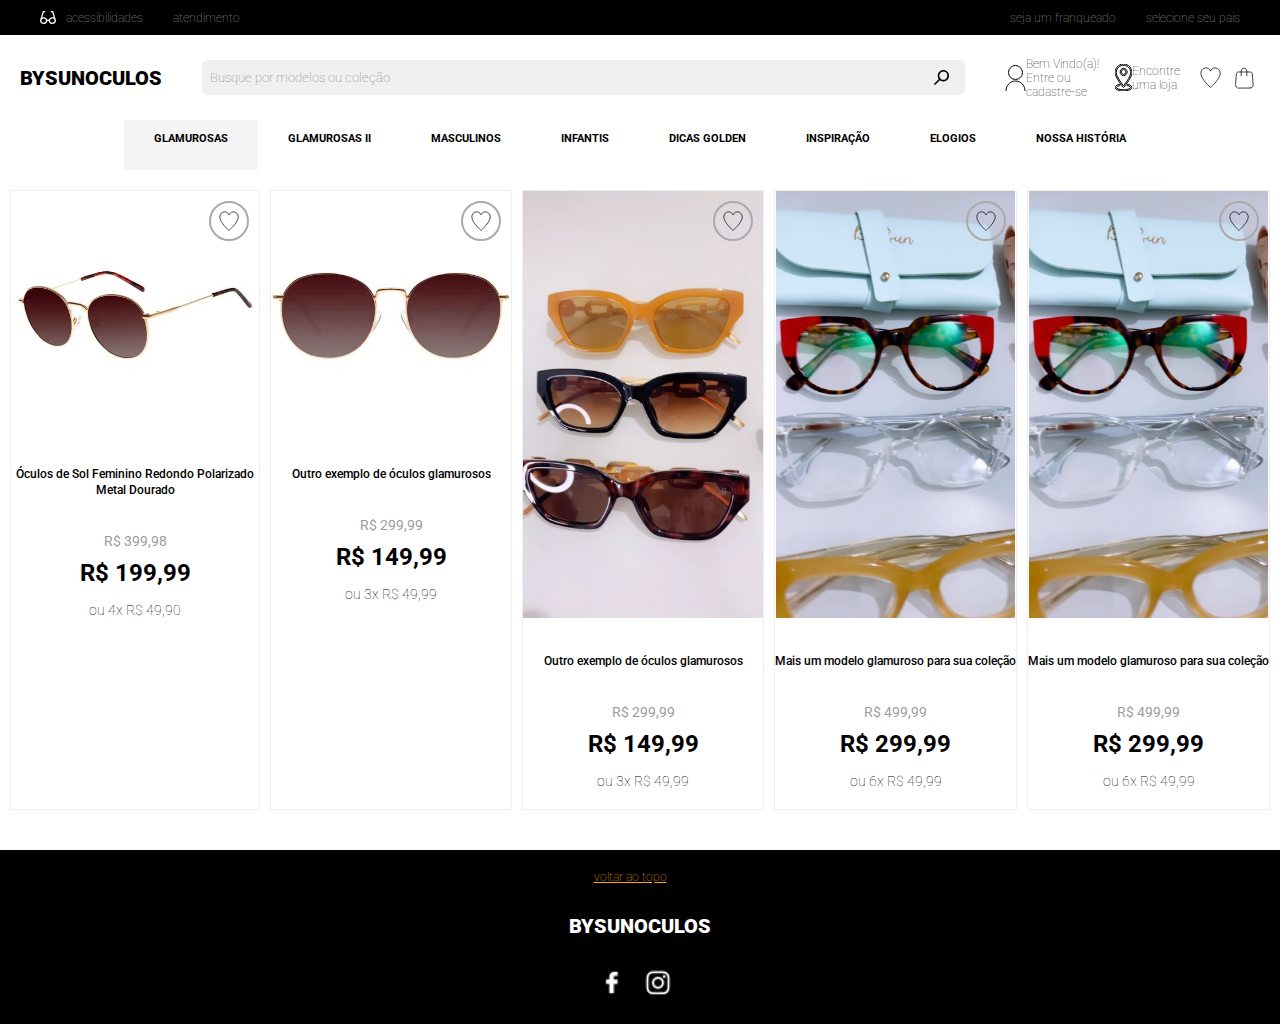
==== index.html @ f4ae9742 "alteracoes" ====
<!DOCTYPE html>
<html lang="pt-BR">

<head>
    <meta charset="UTF-8">
    <meta name="viewport" content="width=device-width, initial-scale=1.0">
    <link rel="stylesheet" href="src/styles.css">
    <link rel="shortcut icon" type="image/x-icon" href="./img/icons/shortcut-icon.png">
    <script src="https://ajax.googleapis.com/ajax/libs/jquery/3.5.1/jquery.min.js"></script>
    <title>By Sun</title>
</head>

<body>
    <header id="header" class="header center">
        <div class="center">
            <div class="center">
                <img class="icon-oculos" src="img/icons/icon-oculos.svg" alt="icone de óculos">
                <p class="botao"> acessibilidades</p>
            </div>
            <p class="botao">atendimento</p>
        </div>
        <div class="center">
            <p class="botao">seja um franqueado</p>
            <p class="botao">selecione seu pais</p>
        </div>
    </header>
    <section class="segunda-barra">
        <div class="logo">
            <a href="#">
                <p>BYSUNOCULOS</p>
            </a>
        </div>
        <div class="search-bar">
            <input type="text" placeholder="Busque por modelos ou coleção">
            <button type="submit"><i class="fas fa-search"></i></button>
        </div>
        <div class="center">
            <div class="login center">
                <img src="./img/icons/user.svg" alt="Avatar de login">
                <div>
                    <p>Bem Vindo(a)!</p>
                    <p>Entre ou cadastre-se</p>
                </div>
            </div>
            <div class="search-place center">
                <img src="./img/icons/pin.svg" alt="pino de localização">
                <div>
                    <p>Encontre uma loja</p>
                </div>
            </div>
        </div>
        <div class="center">
            <div class="like center">
                <img src="./img/icons/coracao.svg" alt="Like">
            </div>
            <div class="bag center">
                <img src="./img/icons/bag.svg" alt="sacola">
            </div>
        </div>
    </section>
    <section class="lista-opcoes categorias">
        <ul></ul>
    </section>
    <section class="resultado-busca">
        <div class="lista-itens">
            <ul class="itens">
            </ul>
        </div>
    </section>
    <footer class="rodape">
        <a href="#header" class="link-topo">voltar ao topo</a>
        <a href="#">
            <div class="logo-footer">
                <p>BYSUNOCULOS</p>
            </div>
        </a>
        <div class="redes-sociais">
            <a href="https://www.facebook.com/bysunoculos" target="_blank" class="link-facebook"><img
                    src="./img/icons/icon-facebook.webp" alt="facebook"></a>
            <a href="https://www.instagram.com/bysunoculos/" target="_blank" class="link-instagram"><img
                    src="./img/icons/icon-insta.webp" alt="instagran"></a>
        </div>
    </footer>
    <script src="./src/script.js"></script>
</body>

</html>
---- src/styles.css ----
@import url('resete.css');
@import url('https://fonts.googleapis.com/css2?family=Roboto:ital,wght@0,100;0,300;0,400;0,500;0,700;0,900;1,100;1,300;1,400;1,500;1,700;1,900&display=swap');

:root {
    --black: #000000;
    --white: #FFFFFF;
    --gray-primary: #AAAAAA;
    --gray-secundary: #f0f0f0;
    --gray-tertiary: #f5f5f5;
    --orang: #fa0;
}

* {
    font-family: "Roboto", sans-serif;
    font-weight: 100;
    font-style: normal;
}

link[rel="shortcut icon"] {
    border-radius: 50%;
}

.botao:hover {
    color: var(--white);
    cursor: pointer;
}

.center {
    display: flex;
    justify-content: space-between;
    align-items: center;
}

header {
    background-color: var(--black);
    height: 35px;

    justify-content: space-between;

}

header p {
    color: var(--gray-primary);
    font-size: 12px;
}

header>div {
    display: flex;
    gap: 30px;
    margin: 0 40px;
}

.icon-oculos {
    margin-right: 10px;
}

p {
    color: var(--black);
}

/* section segunda barra */
.segunda-barra {
    display: flex;
    justify-content: space-between;
    align-items: center;
    padding: 20px;
    background-color: var(--white);
    gap: 40px;
    height: 85px;
}

.logo p {
    font-weight: bold;
    font-size: 20px;
    font-weight: 900;
}

.search-bar {
    display: flex;
    align-items: center;
    background-color: var(--gray-secundary);
    border: 1px solid var(--gray-secundary);
    border-radius: 5px;
    padding: 5px;
    width: 100%;
    height: 35px;
}

.search-bar input {
    flex: 1;
    border: none;
    outline: none;
    background-color: var(--gray-secundary);
}

.search-bar button {
    border: none;
    background-color: transparent;
    cursor: pointer;
    background-image: url(../img/icons/lupa.svg);
    background-repeat: no-repeat;
    background-position: center;
    width: 35px;
    height: 35px;
}

.login {
    font-size: 12px;
    width: 110px;
    font-weight: bold;
}

.login p {
    color: var(--black);
}

.login img {
    fill: var(--gray-secundary);
    stroke: var(--black);
}

.search-place {
    font-size: 12px;
    width: 25px;
    height: 25px;
    margin-right: 10px;
}

.like,
.bag {
    width: 25px;
    height: 25px;
    margin-left: 10px;
}


/* lista de opceoes */
.lista-opcoes {
    display: flex;
    justify-content: center;
    margin-bottom: 20px;
}

.lista-opcoes ul {
    display: -webkit-box;
    display: -ms-flexbox;
    display: flex;
    -webkit-box-pack: center;
    -ms-flex-pack: center;
    justify-content: center;
    align-items: center;
}

.lista-opcoes ul li {
    height: 50px;
    display: -webkit-box;
    display: -ms-flexbox;
    display: flex;
    position: relative;

    text-decoration: none;
    color: var(--black);
    padding: 12px 30px;
    transition: all 0.3s ease;
    font-size: 11px;
    font-weight: bold;
    cursor: pointer;
}

/* .lista-opcoes ul li a {
    text-decoration: none;
    color: var(--black);
    padding: 12px 30px;
    transition: all 0.3s ease;
    font-size: 11px;
    font-weight: bold;
} */

/* .lista-opcoes ul li a:hover {
    background-color: var(--gray-tertiary);
} */

.lista-categorias :hover {
    background-color: var(--gray-tertiary);
}

.selecionado {
    background-color: var(--gray-tertiary);
}


/* lista de oculos */
.resultado-busca {
    display: flex;
    justify-content: center;
}

.titulo p {
    font-size: 20px;
    font-family: Druk-Bold, sans-serif;
}

.itens {
    list-style-type: none;
    padding: 0;
    margin: 0;
    display: flex;
    flex-wrap: wrap;
    gap: 10px;
    justify-content: center;
}

.item {
    background: #fff;
    border: 1px solid #eee;
    position: relative;
    margin-bottom: 10px;
    max-width: 250px;
    display: grid;
}

.item a {
    display: flex;
    flex-direction: column;
    align-items: center;
    gap: 30px;
}

.circle {
    width: 40px;
    height: 40px;
    border-radius: 50%;
    overflow: hidden;
    position: absolute;
    right: 10px;
    top: 10px;
    border: 2px solid var(--gray-primary);
    display: flex;
    align-items: center;
    justify-content: center;
    cursor: pointer;
}

.icone-like {
    width: 20px;
    height: 20px;
    transition: all 0.3s ease;
    /* Adiciona uma transição suave */
}

.icone-like.clicked path {
    stroke: red;
    /* Muda a cor do contorno para vermelho */
}


.imagem-produto {
    max-width: 240px;
    height: auto;
}

.descricao-produto {
    text-transform: none;
    font-weight: 500;
    font-size: 12px;
    line-height: 16px;
    text-align: center;
    color: var(--black);
    margin: 5px auto;
}

.precos {
    display: flex;
    align-items: center;
    justify-content: center;
    flex-direction: column;
    gap: 10px;
}

.preco-antigo {
    font-size: 14px;
    line-height: 16px;
    color: #9c9c9c;
    font-weight: 400;
}

.preco-novo {
    padding: 0 5px;
    font-family: Roboto, Arial, Helvetica, sans-serif;
    font-weight: 700;
    margin-bottom: 5px;
}

.parcelado {
    font-size: 14px;
    line-height: 16px;
    color: var(--black);
    margin-bottom: 20px;
}

/* Estilo para o rodapé */
.rodape {
    margin-top: 30px;
    background-color: var(--black);
    padding: 20px;
    text-align: center;
    display: grid;
    gap: 30px;
}

.link-topo {
    color: var(--orang);
    font-size: 12px;
    text-decoration: underline;
    margin-right: 20px;
}

.logo-footer>p {
    font-weight: bold;
    font-size: 20px;
    font-weight: 900;
    color: var(--white);
}

/* .redes-sociais {
    margin-top: 10px;
} */

.redes-sociais a {
    margin-right: 10px;
}

.redes-sociais img {
    width: 30px;
    height: 30px;
}
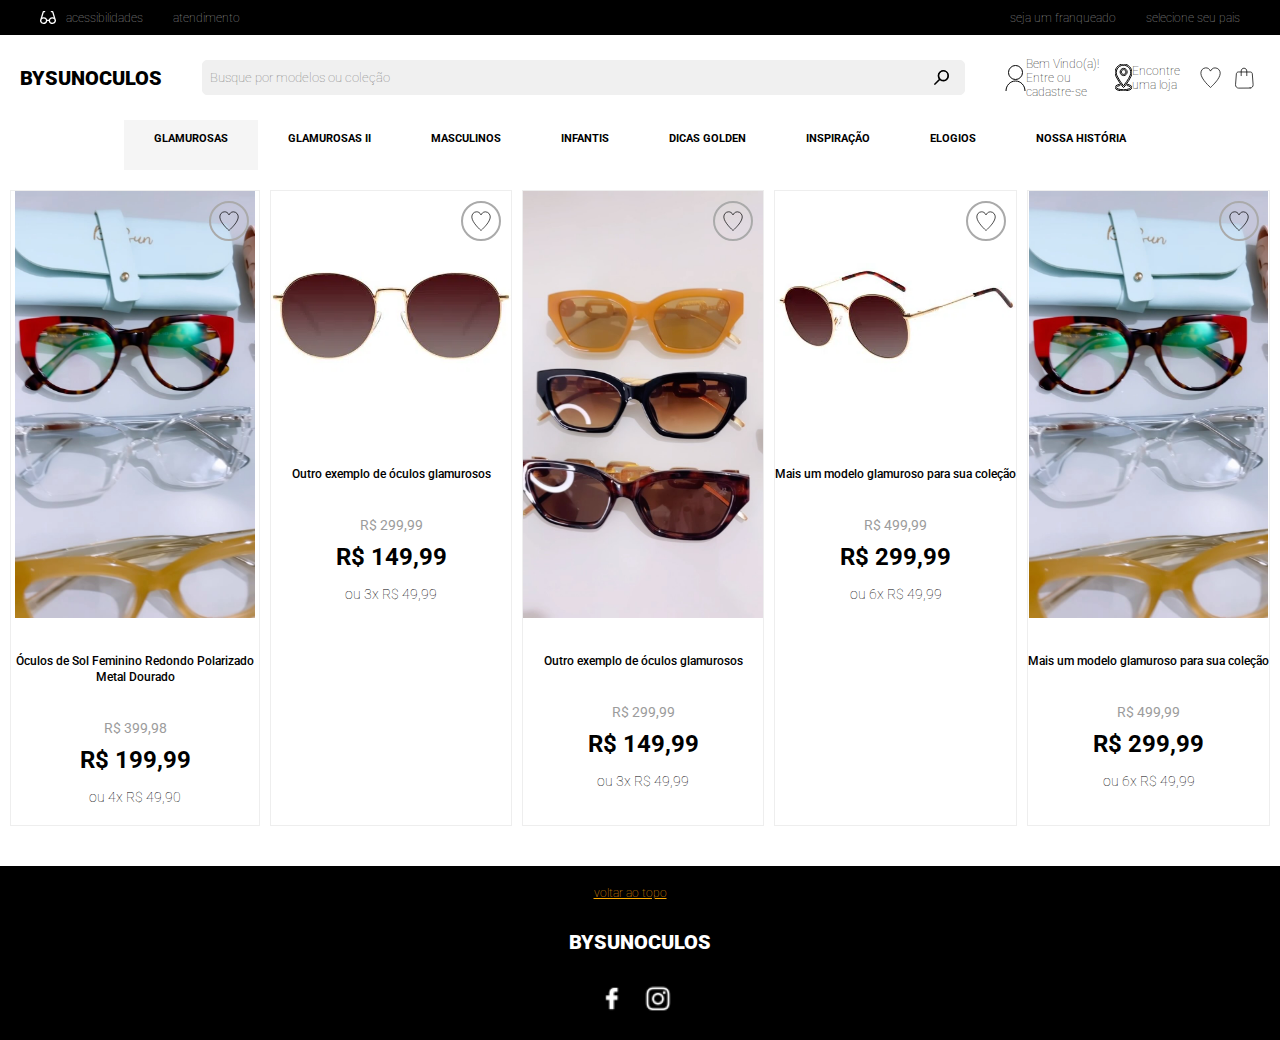
==== commit 52cbe270: "ajustes" ====
--- a/index.html
+++ b/index.html
@@ -82,6 +82,7 @@
         </div>
     </footer>
     <script src="./src/script.js"></script>
+    <!-- <script src="./src/SVGReplace.js"></script> -->
 </body>
 
 </html>--- a/src/styles.css
+++ b/src/styles.css
@@ -131,6 +131,7 @@
     width: 25px;
     height: 25px;
     margin-left: 10px;
+    cursor: pointer;
 }
 
 
@@ -248,11 +249,17 @@
     /* Adiciona uma transição suave */
 }
 
-.icone-like.clicked path {
-    stroke: red;
-    /* Muda a cor do contorno para vermelho */
-}
-
+/* .icone-like {
+    fill: #E91E63;
+}
+
+.svg-icon:hover {
+    fill: #E91E63;
+} */
+
+.marcado path {
+    fill: #E91E63;
+}
 
 .imagem-produto {
     max-width: 240px;
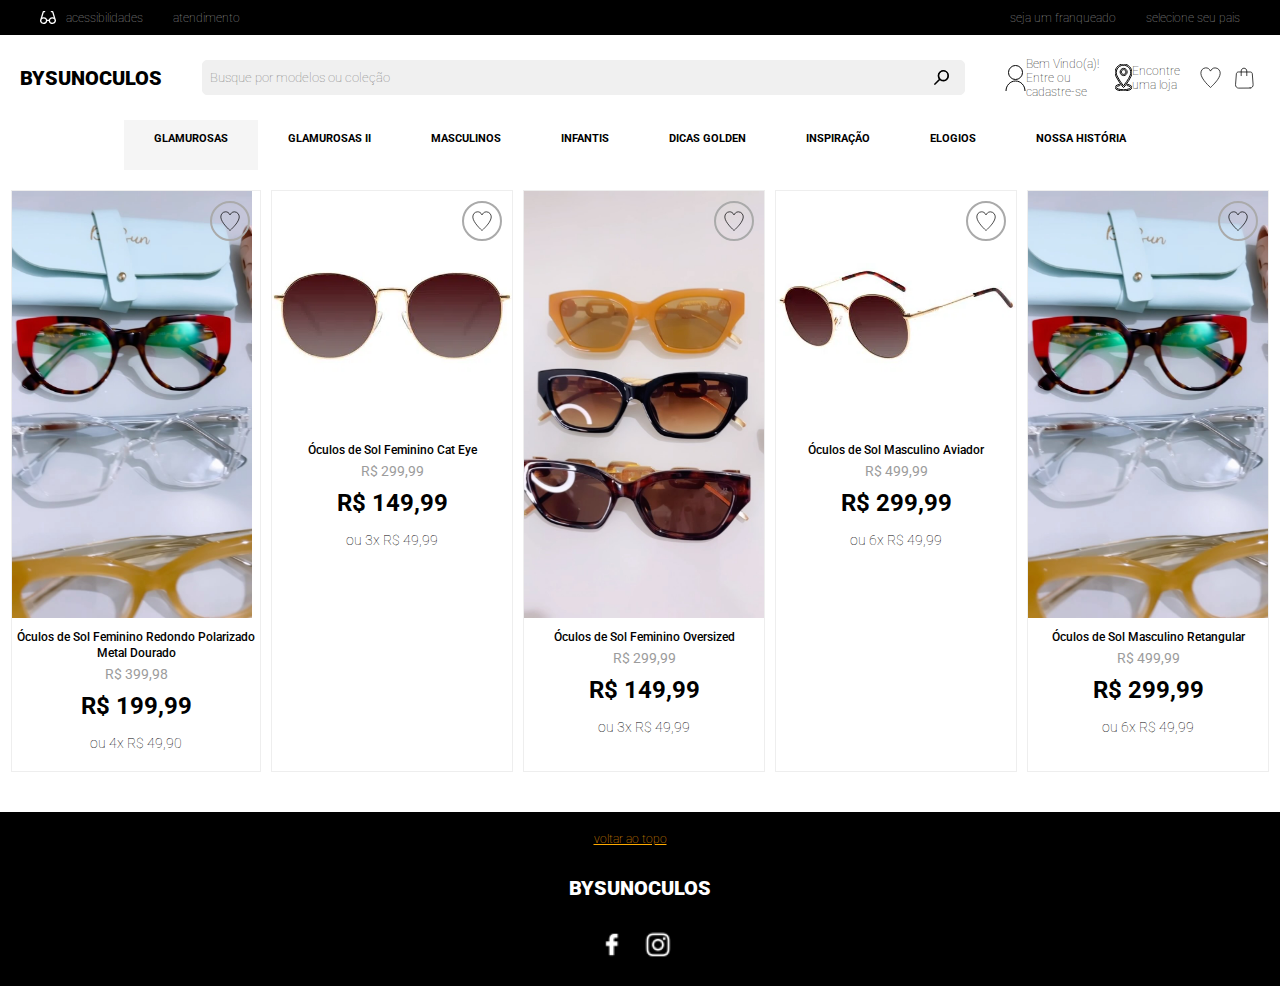
==== commit 73b72c41: "adaptacao mobile" ====
--- a/index.html
+++ b/index.html
@@ -24,7 +24,14 @@
             <p class="botao">selecione seu pais</p>
         </div>
     </header>
+
+
+
+
     <section class="segunda-barra">
+        <div class="menu">
+            <img src="./img/icons/menu.svg" alt="icone menu">
+        </div>
         <div class="logo">
             <a href="#">
                 <p>BYSUNOCULOS</p>
@@ -34,7 +41,7 @@
             <input type="text" placeholder="Busque por modelos ou coleção">
             <button type="submit"><i class="fas fa-search"></i></button>
         </div>
-        <div class="center">
+        <div class="center welcome">
             <div class="login center">
                 <img src="./img/icons/user.svg" alt="Avatar de login">
                 <div>
@@ -49,7 +56,7 @@
                 </div>
             </div>
         </div>
-        <div class="center">
+        <div class="center container-like">
             <div class="like center">
                 <img src="./img/icons/coracao.svg" alt="Like">
             </div>
@@ -61,6 +68,9 @@
     <section class="lista-opcoes categorias">
         <ul></ul>
     </section>
+
+
+
     <section class="resultado-busca">
         <div class="lista-itens">
             <ul class="itens">
@@ -68,7 +78,7 @@
         </div>
     </section>
     <footer class="rodape">
-        <a href="#header" class="link-topo">voltar ao topo</a>
+        <a href="#" class="link-topo">voltar ao topo</a>
         <a href="#">
             <div class="logo-footer">
                 <p>BYSUNOCULOS</p>
--- a/src/styles.css
+++ b/src/styles.css
@@ -143,8 +143,7 @@
 }
 
 .lista-opcoes ul {
-    display: -webkit-box;
-    display: -ms-flexbox;
+    display: block;
     display: flex;
     -webkit-box-pack: center;
     -ms-flex-pack: center;
@@ -167,19 +166,6 @@
     font-weight: bold;
     cursor: pointer;
 }
-
-/* .lista-opcoes ul li a {
-    text-decoration: none;
-    color: var(--black);
-    padding: 12px 30px;
-    transition: all 0.3s ease;
-    font-size: 11px;
-    font-weight: bold;
-} */
-
-/* .lista-opcoes ul li a:hover {
-    background-color: var(--gray-tertiary);
-} */
 
 .lista-categorias :hover {
     background-color: var(--gray-tertiary);
@@ -246,22 +232,14 @@
     width: 20px;
     height: 20px;
     transition: all 0.3s ease;
-    /* Adiciona uma transição suave */
-}
-
-/* .icone-like {
-    fill: #E91E63;
-}
-
-.svg-icon:hover {
-    fill: #E91E63;
-} */
+}
 
 .marcado path {
     fill: #E91E63;
 }
 
 .imagem-produto {
+    width: 100%;
     max-width: 240px;
     height: auto;
 }
@@ -304,6 +282,7 @@
     color: var(--black);
     margin-bottom: 20px;
 }
+
 
 /* Estilo para o rodapé */
 .rodape {
@@ -329,10 +308,6 @@
     color: var(--white);
 }
 
-/* .redes-sociais {
-    margin-top: 10px;
-} */
-
 .redes-sociais a {
     margin-right: 10px;
 }
@@ -340,4 +315,268 @@
 .redes-sociais img {
     width: 30px;
     height: 30px;
+}
+
+
+/* descricao */
+.style1 {
+    display: flex;
+    justify-content: space-around;
+    flex-direction: row;
+    margin-top: 30px;
+}
+
+.style2 {
+    display: flex;
+    flex-direction: column;
+    gap: 15px;
+}
+
+.style3 {
+    font-weight: bold;
+    max-width: 540px;
+}
+
+.style4 {
+    color: #fa0;
+    font-size: 12px;
+    text-decoration: underline;
+}
+
+.style5 {
+    color: #cb333b;
+    width: 100%;
+    font-size: 16px;
+    font-style: normal;
+    font-weight: 700;
+    margin-bottom: 15px;
+    text-decoration: line-through;
+}
+
+.style6 {
+    font-size: 28px;
+    font-style: normal;
+    font-weight: 700;
+}
+
+.style7 {
+    font-size: 15px;
+    font-style: normal;
+}
+
+.style8 {
+    display: block;
+    color: #fff;
+    width: 100%;
+    font-size: 12px;
+    -o-transition: .3s;
+    transition: .3s;
+    text-align: center;
+    font-weight: 700;
+    line-height: 40px;
+    border-radius: 4px;
+    text-transform: lowercase;
+    text-decoration: none;
+    background-color: #00913d;
+    cursor: pointer;
+}
+
+.style9 {
+    display: flex;
+    margin: 30px 20px;
+    gap: 10px;
+}
+
+.style10 {
+    color: #aaa;
+    font-size: 10px;
+    text-transform: uppercase;
+}
+
+.style11 {
+    color: #aaa;
+    font-size: 10px;
+    text-transform: uppercase;
+}
+
+.style12 {
+    color: #aaa;
+    font-size: 10px;
+    text-transform: uppercase;
+}
+
+.style13 {
+    background-color: #f5f5f5;
+    display: flex;
+    padding: 50px;
+    flex-wrap: nowrap;
+    flex-direction: row;
+    justify-content: space-between;
+}
+
+.style14 {
+    margin-right: 20px;
+    max-width: 600px;
+}
+
+.style15 {
+    font-weight: bold;
+    width: 540px;
+    font-size: 28px;
+    text-transform: uppercase;
+    max-width: 190px;
+    margin-bottom: 30px;
+}
+
+.style16 {
+    -webkit-box-sizing: border-box;
+    box-sizing: border-box;
+    border: 0;
+    list-style: none;
+    margin: 0;
+    padding: 0;
+    text-decoration: none;
+    vertical-align: baseline;
+    outline: 0;
+    font-size: 12px;
+    gap: 10px;
+    display: grid;
+}
+
+.style17 {
+    margin-left: 20px;
+}
+
+.style18 {
+    font-weight: bold;
+    width: 540px;
+    font-size: 28px;
+    text-transform: uppercase;
+    max-width: 190px;
+    margin-bottom: 30px;
+}
+
+.especificacoes-grid {
+    display: flex;
+    gap: 20px;
+}
+
+.especificacoes-tipo {
+    gap: 10px;
+    display: grid;
+}
+
+.especificacoes-tipo p {
+    -webkit-box-sizing: border-box;
+    box-sizing: border-box;
+    border: 0;
+    list-style: none;
+    margin: 0;
+    padding: 0;
+    text-decoration: none;
+    vertical-align: baseline;
+    outline: 0;
+    font-size: 12px;
+    font-weight: bold;
+}
+
+.especificacoes-info {
+    gap: 10px;
+    display: grid;
+}
+
+.especificacoes-info {
+    -webkit-box-sizing: border-box;
+    box-sizing: border-box;
+    border: 0;
+    list-style: none;
+    margin: 0;
+    padding: 0;
+    text-decoration: none;
+    vertical-align: baseline;
+    outline: 0;
+    font-size: 12px;
+}
+
+.menu {
+    display: none;
+}
+
+@media only screen and (max-width: 768px) {
+    .header {
+        display: none;
+    }
+
+    .segunda-barra {
+        gap: 0px;
+        height: 145px;
+        display: grid;
+        grid-template-columns: auto auto auto;
+    }
+
+    .search-bar {
+        grid-column: 1 / 4;
+    }
+
+    .container-like {
+        grid-column: 3 / 3;
+        grid-row: 1;
+    }
+
+    .welcome {
+        display: none;
+    }
+
+    .menu {
+        display: block;
+        grid-column: 1 / 1;
+        grid-row: 1;
+    }
+
+    .lista-opcoes ul {
+        display: none;
+        align-items: flex-start;
+        flex-direction: column;
+        position: absolute;
+        z-index: 110;
+        background-color: white;
+        width: 100%;
+        top: 70px;
+        border: 1px solid black;
+    }
+
+    .item {
+        max-width: 150px;
+    }
+
+    .style1 {
+        flex-direction: column;
+        align-items: center;
+        margin-top: -20px;
+    }
+
+    .imagem-container img {
+        width: 200px;
+    }
+
+    .style2 {
+        align-items: center;
+        text-align: center;
+    }
+
+    .style8 {
+        position: fixed;
+        bottom: 10px;
+        width: 96%;
+    }
+
+    .style13 {
+        padding: 20px;
+        flex-direction: column;
+        gap: 30px;
+    }
+
+    .style17 {
+        margin-left: 0px;
+    }
 }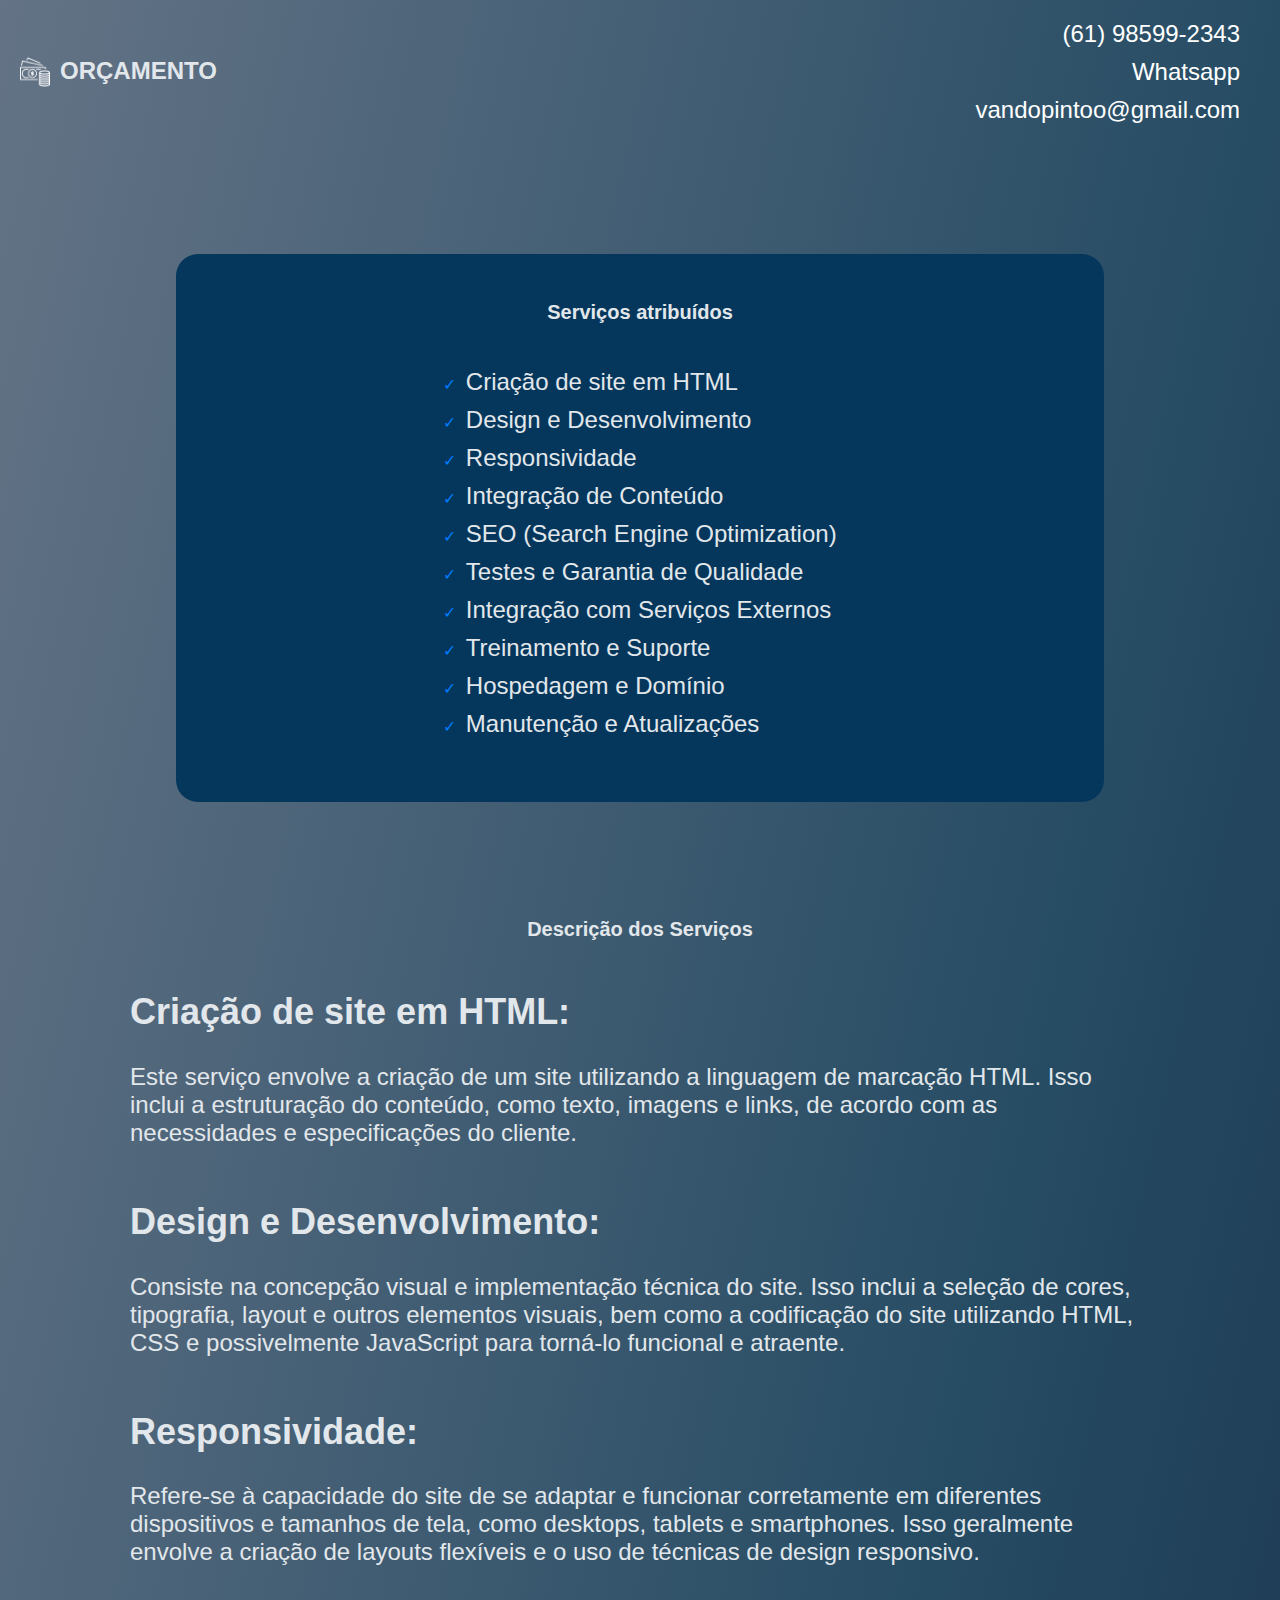
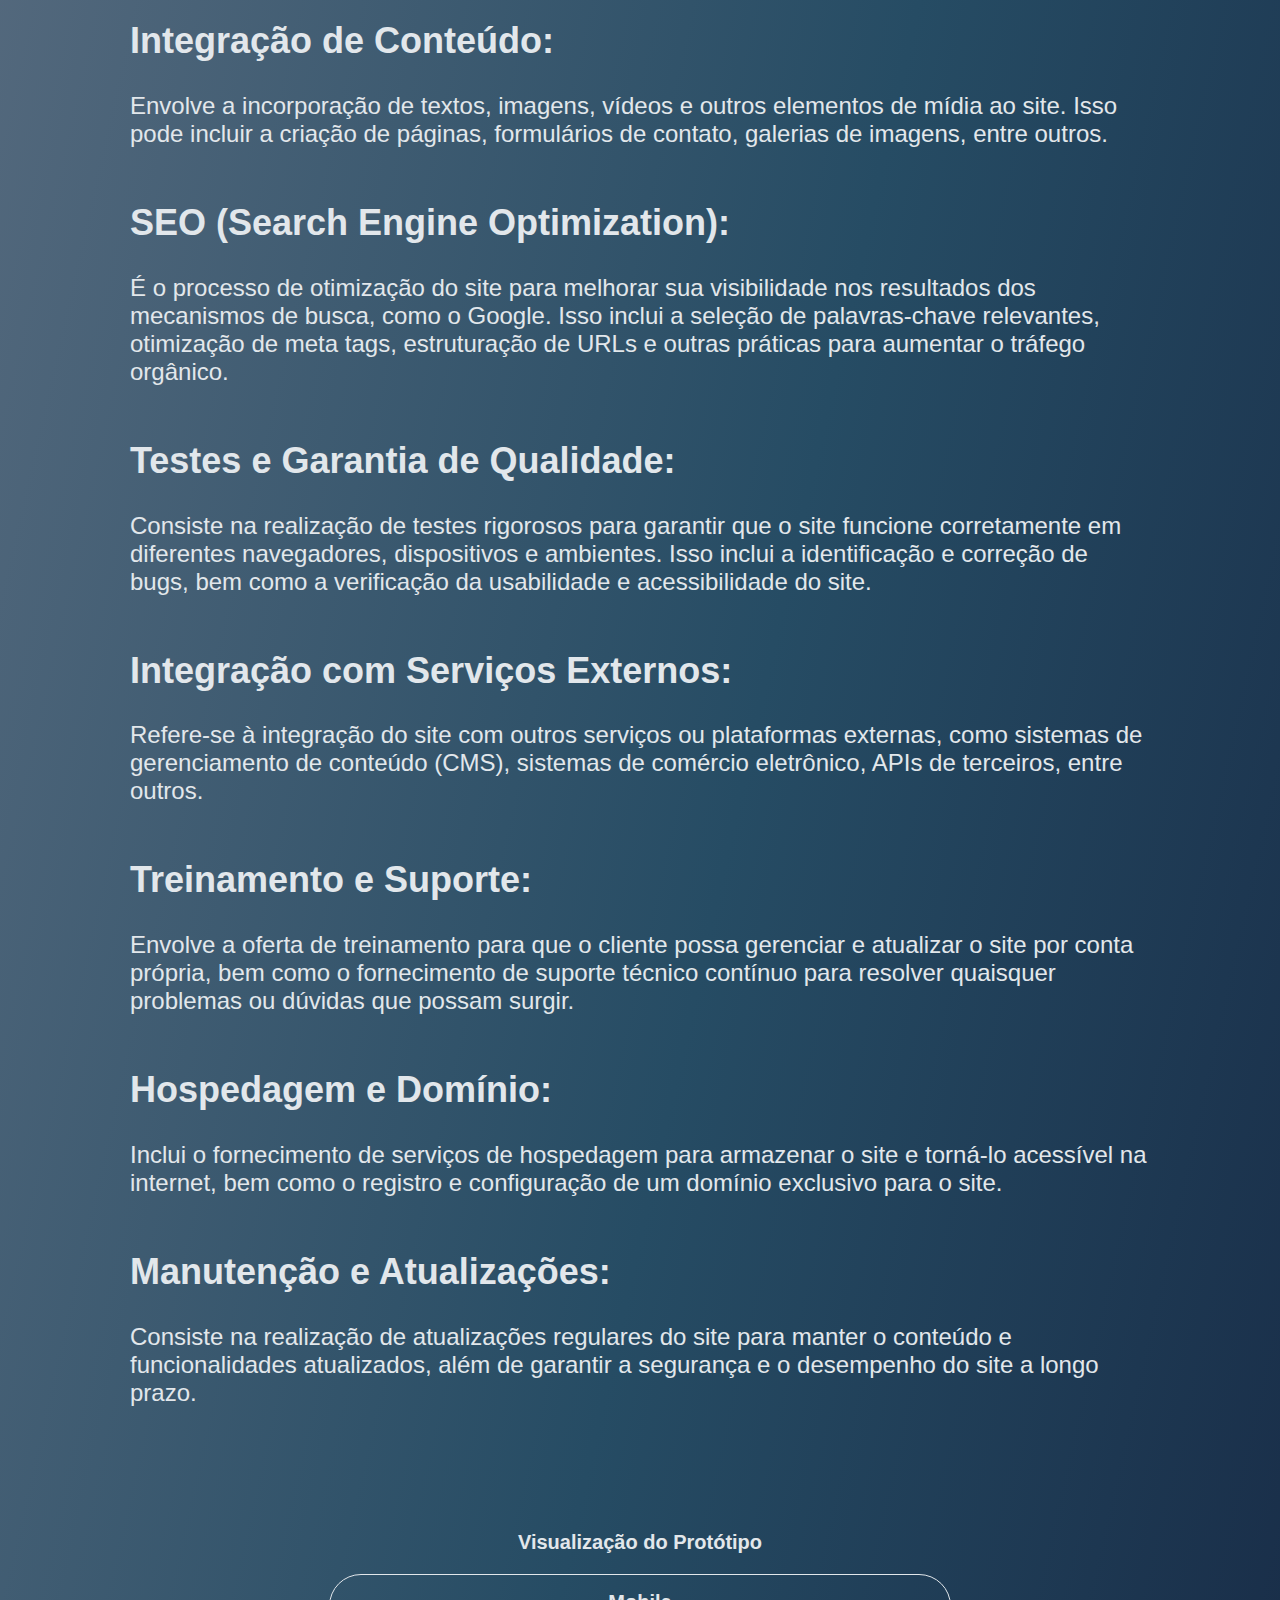
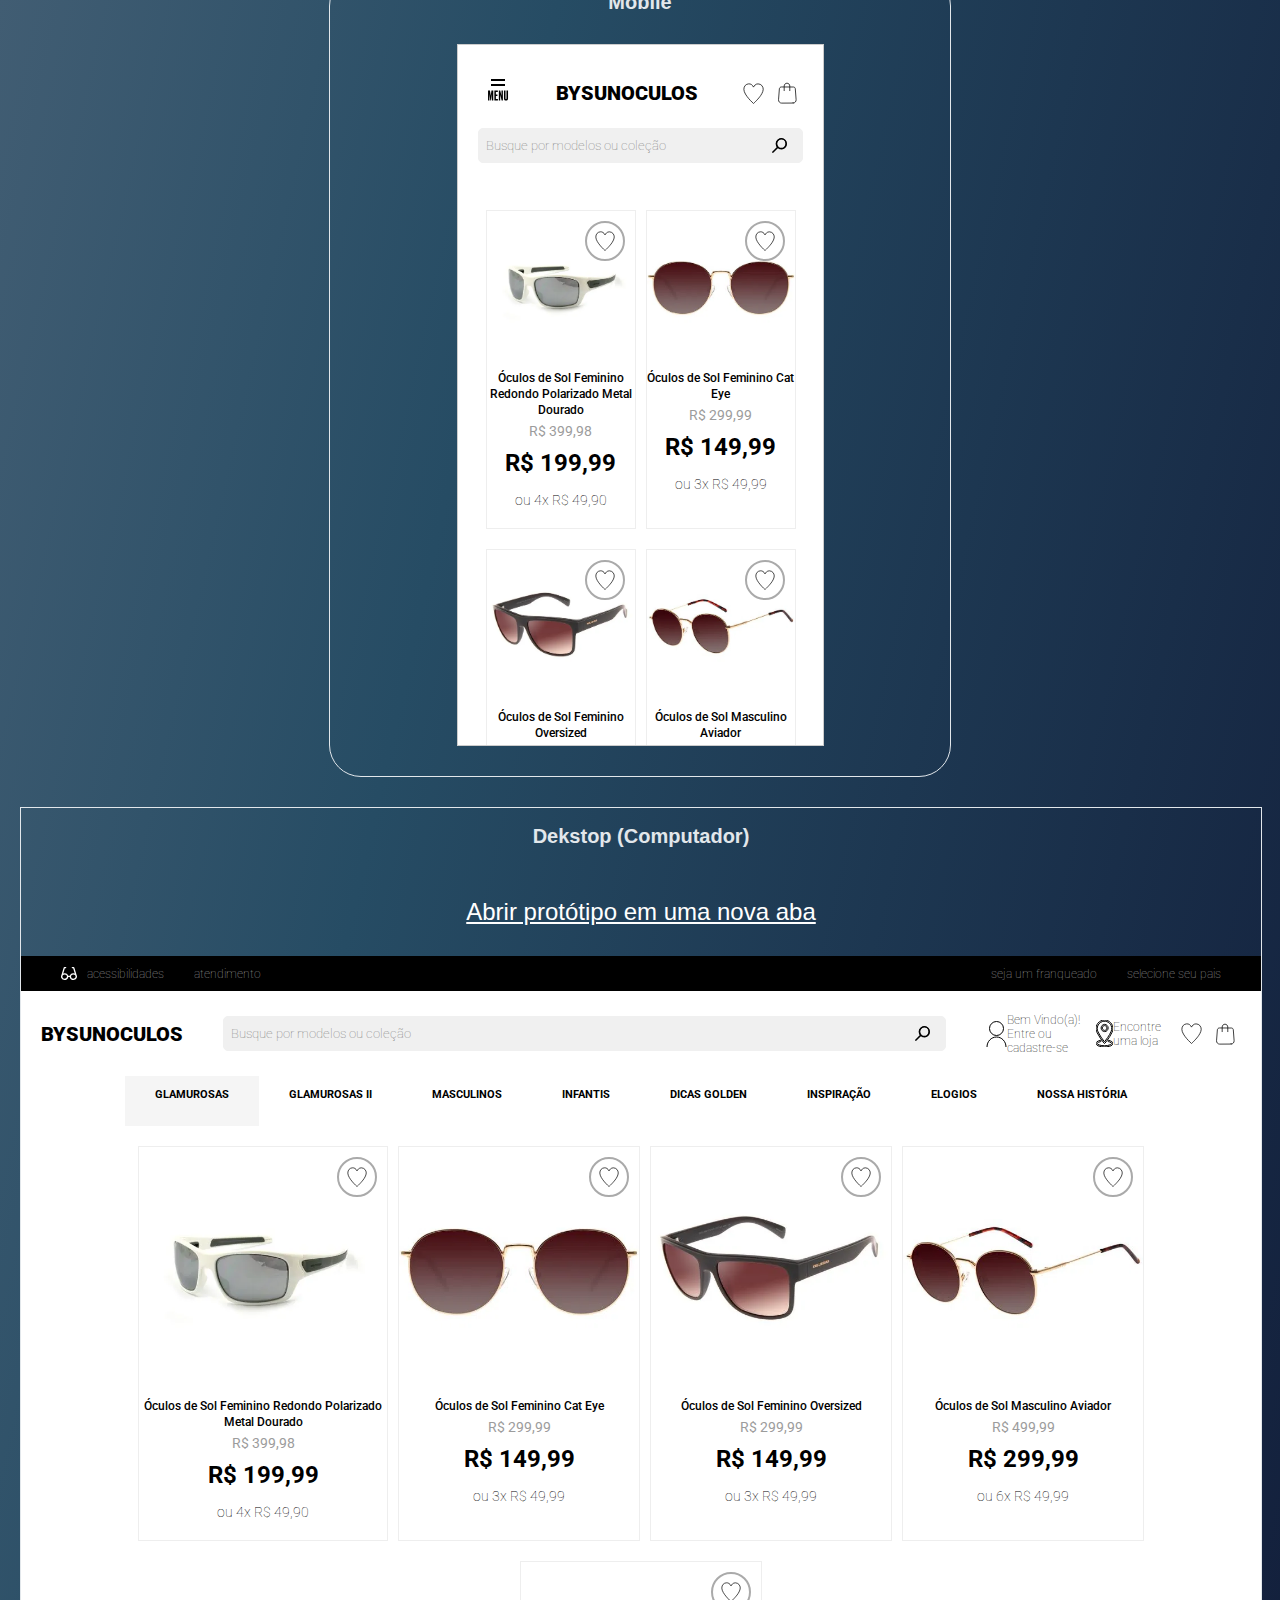
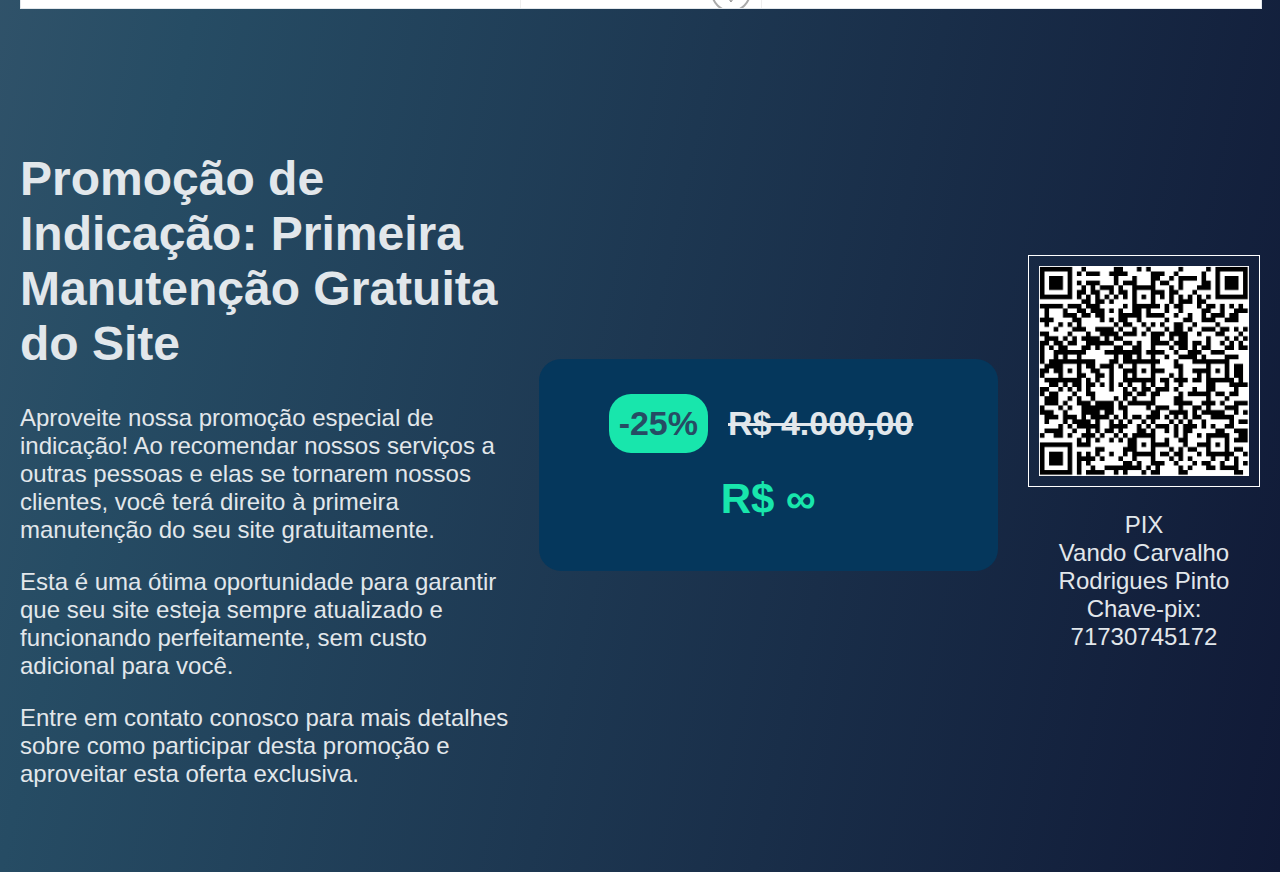
==== commit ef24267d: "orcamentos" ====
--- a/index.html
+++ b/index.html
@@ -1,98 +1,182 @@
 <!DOCTYPE html>
-<html lang="pt-BR">
+<html lang="pt-BR" data-lt-installed="true">
 
 <head>
     <meta charset="UTF-8">
     <meta name="viewport" content="width=device-width, initial-scale=1.0">
-    <link rel="stylesheet" href="src/styles.css">
-    <link rel="shortcut icon" type="image/x-icon" href="./img/icons/shortcut-icon.png">
-    <script src="https://ajax.googleapis.com/ajax/libs/jquery/3.5.1/jquery.min.js"></script>
-    <title>By Sun</title>
+    <title>Orçamento</title>
+    <meta name="description"
+        content="A página apresenta uma série de serviços oferecidos, como a criação de sites em HTML, design e desenvolvimento, responsividade, integração de conteúdo, SEO (Otimização para Mecanismos de Busca), testes e garantia de qualidade, integração com serviços externos, treinamento e suporte, hospedagem e domínio, manutenção e atualizações. Cada serviço é detalhado, fornecendo uma compreensão abrangente dos benefícios oferecidos. Além disso, a página inclui uma seção de visualização do protótipo do site em dispositivos móveis e de desktop, bem como detalhes sobre uma promoção especial de indicação, oferecendo a primeira manutenção gratuita do site para clientes indicados. A seção de valores apresenta informações sobre descontos especiais concedidos por indicações e detalhes sobre opções de pagamento, como PIX.">
+    <link rel="stylesheet" href="style.css">
+    <script src="https://code.jquery.com/jquery-3.6.0.min.js"></script>
+    <script>
+        $(document).ready(function () {
+            $(".service-item").click(function () {
+                // $(this).find(".service-description").slideToggle();
+            });
+        });
+    </script>
 </head>
 
 <body>
-    <header id="header" class="header center">
-        <div class="center">
-            <div class="center">
-                <img class="icon-oculos" src="img/icons/icon-oculos.svg" alt="icone de óculos">
-                <p class="botao"> acessibilidades</p>
-            </div>
-            <p class="botao">atendimento</p>
+    <header style="display: flex;align-items: center;justify-content: space-between;">
+        <div style="display: flex;gap: 10px;">
+            <img src="./img/dinheiro.png" alt="Dinheiro" style="width: 30px;height: 30px;">
+            <h1>ORÇAMENTO</h1>
         </div>
-        <div class="center">
-            <p class="botao">seja um franqueado</p>
-            <p class="botao">selecione seu pais</p>
+        <div style="display: flex;flex-direction: column;align-items: flex-end;gap: 10px;">
+            <a href="tel:+5561985992343" target="_blank">(61) 98599-2343</a>
+            <a href="https://wa.me/+5561985992343" target="_blank">Whatsapp</a>
+            <a href="mailto:vandopintoo@gmail.com" target="_blank">vandopintoo@gmail.com</a>
         </div>
     </header>
-
-
-
-
-    <section class="segunda-barra">
-        <div class="menu">
-            <img src="./img/icons/menu.svg" alt="icone menu">
-        </div>
-        <div class="logo">
-            <a href="#">
-                <p>BYSUNOCULOS</p>
-            </a>
-        </div>
-        <div class="search-bar">
-            <input type="text" placeholder="Busque por modelos ou coleção">
-            <button type="submit"><i class="fas fa-search"></i></button>
-        </div>
-        <div class="center welcome">
-            <div class="login center">
-                <img src="./img/icons/user.svg" alt="Avatar de login">
-                <div>
-                    <p>Bem Vindo(a)!</p>
-                    <p>Entre ou cadastre-se</p>
+    <main>
+        <section class="servicos"
+            style="background-color: #05375c;border-radius: 22px;width: 70%;padding: 30px;margin: 90px auto;display: flex;flex-wrap: wrap;align-items: center;justify-content: center;flex-direction: column;">
+            <h2 class="section-title">Serviços atribuídos</h2>
+            <ul style="display: flex;flex-direction: column;height: auto;align-items: flex-start;">
+                <li>Criação de site em HTML</li>
+                <li>Design e Desenvolvimento</li>
+                <li>Responsividade</li>
+                <li>Integração de Conteúdo</li>
+                <li>SEO (Search Engine Optimization)</li>
+                <li>Testes e Garantia de Qualidade</li>
+                <li>Integração com Serviços Externos</li>
+                <li>Treinamento e Suporte</li>
+                <li>Hospedagem e Domínio</li>
+                <li>Manutenção e Atualizações</li>
+            </ul>
+        </section>
+        <section id="services-section" style="margin: 100px 110px;display: flex;flex-direction: column;">
+            <h2 style="font-size: 20px;margin-bottom: 20px;text-align: center;">Descrição dos Serviços</h2>
+            <div class="service-item">
+                <h2 class="service-title">Criação de site em HTML:</h2>
+                <div class="divisor"></div>
+                <p class="service-description">Este serviço envolve a criação de um site utilizando a linguagem de
+                    marcação HTML. Isso inclui a estruturação do conteúdo, como texto, imagens e links, de acordo com as
+                    necessidades e especificações do cliente.</p>
+            </div>
+            <div class="service-item">
+                <h2 class="service-title">Design e Desenvolvimento:</h2>
+                <div class="divisor"></div>
+                <p class="service-description">Consiste na concepção visual e implementação técnica do site. Isso inclui
+                    a seleção de cores, tipografia, layout e outros elementos visuais, bem como a codificação do site
+                    utilizando HTML, CSS e possivelmente JavaScript para torná-lo funcional e atraente.</p>
+            </div>
+            <div class="service-item">
+                <h2 class="service-title">Responsividade:</h2>
+                <div class="divisor"></div>
+                <p class="service-description">Refere-se à capacidade do site de se adaptar e funcionar corretamente em
+                    diferentes dispositivos e tamanhos de tela, como desktops, tablets e smartphones. Isso geralmente
+                    envolve a criação de layouts flexíveis e o uso de técnicas de design responsivo.</p>
+            </div>
+            <div class="service-item">
+                <h2 class="service-title">Integração de Conteúdo:</h2>
+                <div class="divisor"></div>
+                <p class="service-description">Envolve a incorporação de textos, imagens, vídeos e outros elementos de
+                    mídia ao site. Isso pode incluir a criação de páginas, formulários de contato, galerias de imagens,
+                    entre outros.</p>
+            </div>
+            <div class="service-item">
+                <h2 class="service-title">SEO (Search Engine Optimization):</h2>
+                <div class="divisor"></div>
+                <p class="service-description">É o processo de otimização do site para melhorar sua visibilidade nos
+                    resultados dos mecanismos de busca, como o Google. Isso inclui a seleção de palavras-chave
+                    relevantes, otimização de meta tags, estruturação de URLs e outras práticas para aumentar o tráfego
+                    orgânico.</p>
+            </div>
+            <div class="service-item">
+                <h2 class="service-title">Testes e Garantia de Qualidade:</h2>
+                <div class="divisor"></div>
+                <p class="service-description">Consiste na realização de testes rigorosos para garantir que o site
+                    funcione corretamente em diferentes navegadores, dispositivos e ambientes. Isso inclui a
+                    identificação e correção de bugs, bem como a verificação da usabilidade e acessibilidade do site.
+                </p>
+            </div>
+            <div class="service-item">
+                <h2 class="service-title">Integração com Serviços Externos:</h2>
+                <div class="divisor"></div>
+                <p class="service-description">Refere-se à integração do site com outros serviços ou plataformas
+                    externas, como sistemas de gerenciamento de conteúdo (CMS), sistemas de comércio eletrônico, APIs de
+                    terceiros, entre outros.</p>
+            </div>
+            <div class="service-item">
+                <h2 class="service-title">Treinamento e Suporte:</h2>
+                <div class="divisor"></div>
+                <p class="service-description">Envolve a oferta de treinamento para que o cliente possa gerenciar e
+                    atualizar o site por conta própria, bem como o fornecimento de suporte técnico contínuo para
+                    resolver quaisquer problemas ou dúvidas que possam surgir.</p>
+            </div>
+            <div class="service-item">
+                <h2 class="service-title">Hospedagem e Domínio:</h2>
+                <div class="divisor"></div>
+                <p class="service-description">Inclui o fornecimento de serviços de hospedagem para armazenar o site e
+                    torná-lo acessível na internet, bem como o registro e configuração de um domínio exclusivo para o
+                    site.</p>
+            </div>
+            <div class="service-item">
+                <h2 class="service-title">Manutenção e Atualizações:</h2>
+                <div class="divisor"></div>
+                <p class="service-description">Consiste na realização de atualizações regulares do site para manter o
+                    conteúdo e funcionalidades atualizados, além de garantir a segurança e o desempenho do site a longo
+                    prazo.</p>
+            </div>
+        </section>
+        <section class="prototipo">
+            <h2 class="section-title">Visualização do Protótipo</h2>
+            <div class="container-iframe">
+                <h2 class="section-title">Mobile</h2>
+                <div class="mobile-iframe-container" style="margin-bottom: 30px;">
+                    <iframe src="./projeto/index.html"></iframe>
                 </div>
             </div>
-            <div class="search-place center">
-                <img src="./img/icons/pin.svg" alt="pino de localização">
-                <div>
-                    <p>Encontre uma loja</p>
+            <div class="container-iframe-dekstop">
+                <h2 class="section-title">Dekstop (Computador)</h2>
+                <a href="./projeto/index.html" target="_blank"
+                    style="color: white;padding: 20px; text-decoration: underline;">Abrir protótipo em
+                    uma nova aba</a>
+                <iframe src="./projeto/index.html" frameborder="0" width="100%" height="500px"></iframe>
+            </div>
+        </section>
+        <section class="prototipo-mobile">
+            <div class="container-iframe-dekstop">
+                <h2 class="section-title">Dekstop (Computador)</h2>
+                <a href="./projeto/index.html" target="_blank" style="color: white;padding: 20px;">Abrir protótipo em
+                    uma nova aba</a>
+            </div>
+        </section>
+        <section class="valores" style="display: flex;margin-top: 110px;align-items: center;gap: 30px;">
+            <div>
+                <h1>Promoção de Indicação: Primeira Manutenção Gratuita do Site</h1>
+                <p>Aproveite nossa promoção especial de indicação! Ao recomendar nossos serviços a outras pessoas e
+                    elas se tornarem nossos clientes, você terá direito à primeira manutenção do seu site
+                    gratuitamente.</p>
+                <p>Esta é uma ótima oportunidade para garantir que seu site esteja sempre atualizado e funcionando
+                    perfeitamente, sem custo adicional para você.</p>
+                <p>Entre em contato conosco para mais detalhes sobre como participar desta promoção e aproveitar
+                    esta oferta exclusiva.</p>
+                <!-- <p>Desconto especial de 25% concedido por ter sido indicado.</p> -->
+            </div>
+            <div class="etiqueta" style="background-color: #05375c;border-radius: 22px;padding: 30px 70px;">
+                <div style="display: flex;align-items: center;justify-content: space-evenly; gap: 20px;">
+                    <div class="desconto"
+                        style="background-color: #18e6ac;padding: 10px;border-radius: 22px;color: #264c64;font-weight: bold;font-size: 34px;">
+                        -25%</div>
+                    <p class="valor-real"
+                        style="font-size: 34px;font-weight: bold;text-decoration: line-through; line-height: 0; width: 200px;">
+                        R$
+                        4.000,00 </p>
+                </div>
+                <div style="display: flex;align-items: center;justify-content: space-around;flex-direction: column;">
+                    <p class="preco" style="color: #18e6ac;font-size: 42px;font-weight:  bold;line-height: 0;">
+                        R$ ∞</p>
                 </div>
             </div>
-        </div>
-        <div class="center container-like">
-            <div class="like center">
-                <img src="./img/icons/coracao.svg" alt="Like">
+            <div style="display: flex;flex-direction: column;justify-content: center;align-items: center;">
+                <img src="./img/download.png" alt="pix"
+                    style="width: 210px; height: auto; border: 1px solid white;padding: 10px;">
+                <p style="text-align: center;">PIX<br>Vando Carvalho Rodrigues Pinto<br>Chave-pix: 71730745172 </p>
             </div>
-            <div class="bag center">
-                <img src="./img/icons/bag.svg" alt="sacola">
-            </div>
-        </div>
-    </section>
-    <section class="lista-opcoes categorias">
-        <ul></ul>
-    </section>
-
-
-
-    <section class="resultado-busca">
-        <div class="lista-itens">
-            <ul class="itens">
-            </ul>
-        </div>
-    </section>
-    <footer class="rodape">
-        <a href="#" class="link-topo">voltar ao topo</a>
-        <a href="#">
-            <div class="logo-footer">
-                <p>BYSUNOCULOS</p>
-            </div>
-        </a>
-        <div class="redes-sociais">
-            <a href="https://www.facebook.com/bysunoculos" target="_blank" class="link-facebook"><img
-                    src="./img/icons/icon-facebook.webp" alt="facebook"></a>
-            <a href="https://www.instagram.com/bysunoculos/" target="_blank" class="link-instagram"><img
-                    src="./img/icons/icon-insta.webp" alt="instagran"></a>
-        </div>
-    </footer>
-    <script src="./src/script.js"></script>
-    <!-- <script src="./src/SVGReplace.js"></script> -->
-</body>
-
-</html>+        </section>
+    </main>
+</body>--- a/style.css
+++ b/style.css
@@ -0,0 +1,263 @@
+@import url(./resete.css);
+
+:root {
+    --background-gradient: linear-gradient(to top left, #101936, #264c64, #647386);
+}
+
+body {
+    font-family: Arial, sans-serif;
+    margin: 0;
+    padding: 0;
+    background: var(--background-gradient);
+    color: #e2e7eb;
+}
+
+header {
+    padding: 20px;
+    display: flex;
+    justify-content: space-between;
+}
+
+header h1 {
+    font-size: 24px;
+    margin: 0;
+}
+
+header a {
+    text-decoration: none;
+    color: white;
+    margin-right: 20px;
+}
+
+main {
+    padding: 20px;
+}
+
+section {
+    margin-bottom: 40px;
+}
+
+.section-title {
+    font-size: 20px;
+    margin-bottom: 20px;
+    text-align: center;
+}
+
+ul {
+    list-style-type: none;
+    padding: 0;
+}
+
+ul li {
+    margin-bottom: 10px;
+}
+
+ul li:before {
+    content: "\2713\0020";
+    color: #007bff;
+    font-size: 16px;
+    margin-right: 5px;
+}
+
+a:hover {
+    color: #007bff;
+}
+
+/* .divisor {
+    border-top: 1px dashed #ccc;
+    margin-top: 20px;
+    margin-bottom: 20px;
+} */
+
+.observation {
+    display: flex;
+    justify-content: space-between;
+    align-items: center;
+}
+
+.observation div {
+    flex: 1;
+}
+
+.observation div:last-child {
+    text-align: right;
+}
+
+.discount {
+    font-size: 24px;
+    color: #007bff;
+}
+
+.price {
+    font-size: 18px;
+    margin-top: 5px;
+}
+
+.payment-terms {
+    font-size: 14px;
+    color: #666;
+}
+
+.mobile-iframe-container {
+    width: 365px;
+    height: 700px;
+    transform-origin: 0 0;
+    border: 1px solid #ccc;
+    background-color: white;
+
+}
+
+iframe {
+    width: 100%;
+    height: 100%;
+    border: none;
+    background-color: white;
+}
+
+.container-iframe {
+    display: flex;
+    align-items: center;
+    justify-content: center;
+    flex-direction: column;
+    gap: 10px;
+    border: 1px solid;
+    width: 50%;
+    margin: 0 auto;
+    border-radius: 32px;
+}
+
+.container-iframe-dekstop {
+    display: flex;
+    align-items: center;
+    justify-content: center;
+    flex-direction: column;
+    gap: 10px;
+    border: 1px solid;
+    width: 100%;
+    height: 800px;
+    margin: 0 auto;
+    margin-top: 30px;
+}
+
+.service-item {
+    cursor: pointer;
+}
+
+.service-title:hover {
+    /* border: 1px solid white; */
+    /* border-radius: 50px; */
+    /* padding: 10px; */
+    text-decoration: underline;
+}
+
+.service-description {
+    /* display: none; */
+}
+
+.etiqueta {
+    background-color: #05375c;
+    border-radius: 22px;
+    padding: 30px 70px;
+}
+
+.prototipo-mobile {
+    display: none;
+}
+
+@media screen and (max-width: 450px) {
+    h1 {
+        font-size: 16px !important;
+    }
+
+    h1 {
+        font-size: 15px !important;
+    }
+
+    p,
+    a,
+    li {
+        font-size: 12px !important;
+    }
+
+
+    ul {
+        flex-direction: column;
+        align-items: flex-start !important;
+    }
+
+    .servicos {
+        margin: 20px auto !important;
+        width: 100%;
+    }
+
+    #services-section {
+        margin: 30px auto !important;
+    }
+
+    .service-title {
+        font-size: 20px;
+    }
+
+    .service-description {
+        margin-top: 10px;
+    }
+
+    .container-iframe {
+        width: 100%;
+    }
+
+    .mobile-iframe-container {
+        width: 100%;
+        height: 551px;
+    }
+
+    .valores {
+        flex-direction: column;
+        margin-top: 40px !important;
+    }
+
+    .desconto {
+        font-size: 30px !important;
+        margin-right: 10px;
+    }
+
+    .desconto p {
+        font-size: 34px !important;
+        /* margin-right: 10px; */
+    }
+
+    .valor-real {
+        font-size: 34px !important;
+        /* margin-right: 10px; */
+    }
+
+    .prototipo {
+        display: none;
+    }
+
+    .prototipo-mobile {
+        display: block;
+    }
+
+    .container-iframe-dekstop {
+        display: flex;
+        align-items: center;
+        justify-content: center;
+        flex-direction: column;
+        border: 1px solid;
+        height: auto;
+    }
+
+    .etiqueta {
+        width: 100%;
+        height: 200px;
+        display: flex;
+        flex-direction: column;
+        justify-content: center;
+        padding: 0px !important;
+    }
+
+    .preco {
+        font-size: 45px !important;
+    }
+}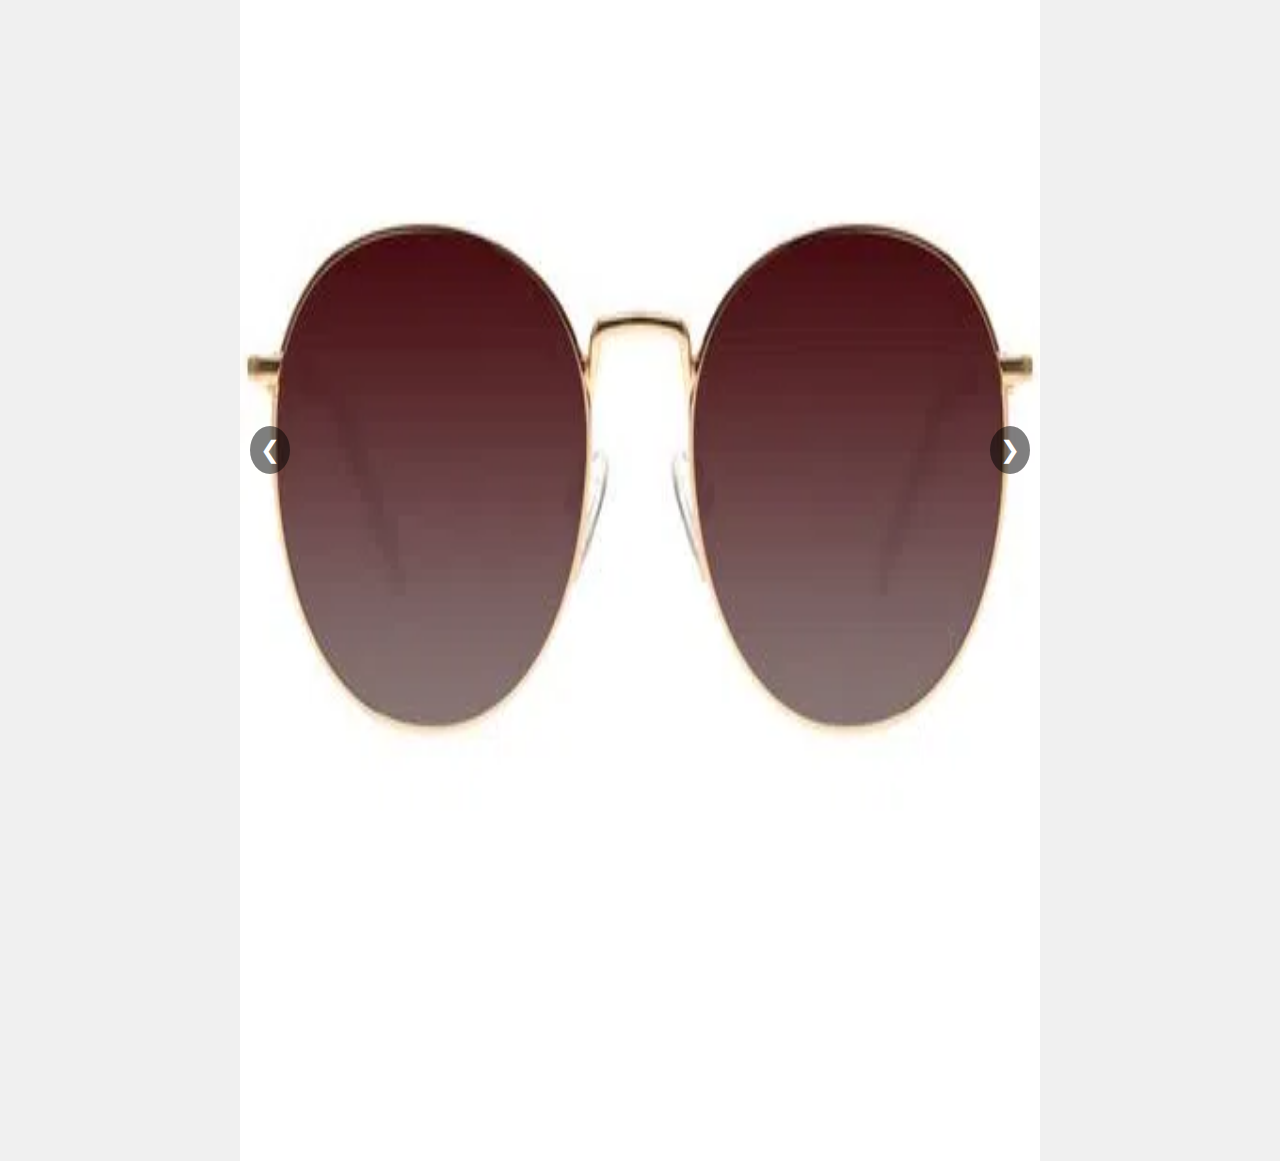
==== commit c826bf98: "funcional" ====
--- a/index.html
+++ b/index.html
@@ -1,182 +1,151 @@
+<style>
+    /* styles.css */
+    body {
+        font-family: Arial, sans-serif;
+        margin: 0;
+        padding: 0;
+        display: flex;
+        justify-content: center;
+        align-items: center;
+        height: 100vh;
+        background-color: #f0f0f0;
+    }
+
+    .carousel-container {
+        position: relative;
+        width: 80%;
+        max-width: 800px;
+        overflow: hidden;
+    }
+
+    .carousel {
+        position: relative;
+    }
+
+    .carousel-images {
+        display: flex;
+        transition: transform 0.5s ease;
+    }
+
+    .carousel-images img {
+        width: 100%;
+        flex-shrink: 0;
+        cursor: pointer;
+        /* Indica que a imagem pode ser clicada */
+    }
+
+    .selected-image {
+        position: absolute;
+        top: -150px;
+        /* Ajuste conforme necessário */
+        left: 50%;
+        transform: translateX(-50%);
+        width: 200px;
+        /* Ajuste conforme necessário */
+        border: 2px solid #ddd;
+        border-radius: 10px;
+    }
+
+    button {
+        position: absolute;
+        top: 50%;
+        transform: translateY(-50%);
+        background-color: rgba(0, 0, 0, 0.5);
+        color: #fff;
+        border: none;
+        padding: 10px;
+        cursor: pointer;
+        font-size: 24px;
+        border-radius: 50%;
+        z-index: 10;
+    }
+
+    button.prev {
+        left: 10px;
+    }
+
+    button.next {
+        right: 10px;
+    }
+</style>
 <!DOCTYPE html>
-<html lang="pt-BR" data-lt-installed="true">
+<html lang="pt-BR">
 
 <head>
     <meta charset="UTF-8">
     <meta name="viewport" content="width=device-width, initial-scale=1.0">
-    <title>Orçamento</title>
-    <meta name="description"
-        content="A página apresenta uma série de serviços oferecidos, como a criação de sites em HTML, design e desenvolvimento, responsividade, integração de conteúdo, SEO (Otimização para Mecanismos de Busca), testes e garantia de qualidade, integração com serviços externos, treinamento e suporte, hospedagem e domínio, manutenção e atualizações. Cada serviço é detalhado, fornecendo uma compreensão abrangente dos benefícios oferecidos. Além disso, a página inclui uma seção de visualização do protótipo do site em dispositivos móveis e de desktop, bem como detalhes sobre uma promoção especial de indicação, oferecendo a primeira manutenção gratuita do site para clientes indicados. A seção de valores apresenta informações sobre descontos especiais concedidos por indicações e detalhes sobre opções de pagamento, como PIX.">
-    <link rel="stylesheet" href="style.css">
-    <script src="https://code.jquery.com/jquery-3.6.0.min.js"></script>
-    <script>
-        $(document).ready(function () {
-            $(".service-item").click(function () {
-                // $(this).find(".service-description").slideToggle();
-            });
-        });
-    </script>
+    <title>Carrossel com Imagem Destacada</title>
+    <!-- <link rel="stylesheet" href="styles.css"> -->
 </head>
 
 <body>
-    <header style="display: flex;align-items: center;justify-content: space-between;">
-        <div style="display: flex;gap: 10px;">
-            <img src="./img/dinheiro.png" alt="Dinheiro" style="width: 30px;height: 30px;">
-            <h1>ORÇAMENTO</h1>
+    <div class="carousel-container">
+        <!-- Imagem destacada acima do carrossel -->
+        <img id="selected-image" class="selected-image" src="imagem1.jpg" alt="Imagem Selecionada">
+
+        <div class="carousel">
+            <div class="carousel-images">
+                <img src="./projeto/img/imagens-oculos/imagem1.png" alt="Imagem 1">
+                <img src="./projeto/img/imagens-oculos/imagem2.jpeg" alt="Imagem 2">
+                <img src="./projeto/img/imagens-oculos/imagem3.jpeg" alt="Imagem 3">
+            </div>
+            <button class="prev">❮</button>
+            <button class="next">❯</button>
         </div>
-        <div style="display: flex;flex-direction: column;align-items: flex-end;gap: 10px;">
-            <a href="tel:+5561985992343" target="_blank">(61) 98599-2343</a>
-            <a href="https://wa.me/+5561985992343" target="_blank">Whatsapp</a>
-            <a href="mailto:vandopintoo@gmail.com" target="_blank">vandopintoo@gmail.com</a>
-        </div>
-    </header>
-    <main>
-        <section class="servicos"
-            style="background-color: #05375c;border-radius: 22px;width: 70%;padding: 30px;margin: 90px auto;display: flex;flex-wrap: wrap;align-items: center;justify-content: center;flex-direction: column;">
-            <h2 class="section-title">Serviços atribuídos</h2>
-            <ul style="display: flex;flex-direction: column;height: auto;align-items: flex-start;">
-                <li>Criação de site em HTML</li>
-                <li>Design e Desenvolvimento</li>
-                <li>Responsividade</li>
-                <li>Integração de Conteúdo</li>
-                <li>SEO (Search Engine Optimization)</li>
-                <li>Testes e Garantia de Qualidade</li>
-                <li>Integração com Serviços Externos</li>
-                <li>Treinamento e Suporte</li>
-                <li>Hospedagem e Domínio</li>
-                <li>Manutenção e Atualizações</li>
-            </ul>
-        </section>
-        <section id="services-section" style="margin: 100px 110px;display: flex;flex-direction: column;">
-            <h2 style="font-size: 20px;margin-bottom: 20px;text-align: center;">Descrição dos Serviços</h2>
-            <div class="service-item">
-                <h2 class="service-title">Criação de site em HTML:</h2>
-                <div class="divisor"></div>
-                <p class="service-description">Este serviço envolve a criação de um site utilizando a linguagem de
-                    marcação HTML. Isso inclui a estruturação do conteúdo, como texto, imagens e links, de acordo com as
-                    necessidades e especificações do cliente.</p>
-            </div>
-            <div class="service-item">
-                <h2 class="service-title">Design e Desenvolvimento:</h2>
-                <div class="divisor"></div>
-                <p class="service-description">Consiste na concepção visual e implementação técnica do site. Isso inclui
-                    a seleção de cores, tipografia, layout e outros elementos visuais, bem como a codificação do site
-                    utilizando HTML, CSS e possivelmente JavaScript para torná-lo funcional e atraente.</p>
-            </div>
-            <div class="service-item">
-                <h2 class="service-title">Responsividade:</h2>
-                <div class="divisor"></div>
-                <p class="service-description">Refere-se à capacidade do site de se adaptar e funcionar corretamente em
-                    diferentes dispositivos e tamanhos de tela, como desktops, tablets e smartphones. Isso geralmente
-                    envolve a criação de layouts flexíveis e o uso de técnicas de design responsivo.</p>
-            </div>
-            <div class="service-item">
-                <h2 class="service-title">Integração de Conteúdo:</h2>
-                <div class="divisor"></div>
-                <p class="service-description">Envolve a incorporação de textos, imagens, vídeos e outros elementos de
-                    mídia ao site. Isso pode incluir a criação de páginas, formulários de contato, galerias de imagens,
-                    entre outros.</p>
-            </div>
-            <div class="service-item">
-                <h2 class="service-title">SEO (Search Engine Optimization):</h2>
-                <div class="divisor"></div>
-                <p class="service-description">É o processo de otimização do site para melhorar sua visibilidade nos
-                    resultados dos mecanismos de busca, como o Google. Isso inclui a seleção de palavras-chave
-                    relevantes, otimização de meta tags, estruturação de URLs e outras práticas para aumentar o tráfego
-                    orgânico.</p>
-            </div>
-            <div class="service-item">
-                <h2 class="service-title">Testes e Garantia de Qualidade:</h2>
-                <div class="divisor"></div>
-                <p class="service-description">Consiste na realização de testes rigorosos para garantir que o site
-                    funcione corretamente em diferentes navegadores, dispositivos e ambientes. Isso inclui a
-                    identificação e correção de bugs, bem como a verificação da usabilidade e acessibilidade do site.
-                </p>
-            </div>
-            <div class="service-item">
-                <h2 class="service-title">Integração com Serviços Externos:</h2>
-                <div class="divisor"></div>
-                <p class="service-description">Refere-se à integração do site com outros serviços ou plataformas
-                    externas, como sistemas de gerenciamento de conteúdo (CMS), sistemas de comércio eletrônico, APIs de
-                    terceiros, entre outros.</p>
-            </div>
-            <div class="service-item">
-                <h2 class="service-title">Treinamento e Suporte:</h2>
-                <div class="divisor"></div>
-                <p class="service-description">Envolve a oferta de treinamento para que o cliente possa gerenciar e
-                    atualizar o site por conta própria, bem como o fornecimento de suporte técnico contínuo para
-                    resolver quaisquer problemas ou dúvidas que possam surgir.</p>
-            </div>
-            <div class="service-item">
-                <h2 class="service-title">Hospedagem e Domínio:</h2>
-                <div class="divisor"></div>
-                <p class="service-description">Inclui o fornecimento de serviços de hospedagem para armazenar o site e
-                    torná-lo acessível na internet, bem como o registro e configuração de um domínio exclusivo para o
-                    site.</p>
-            </div>
-            <div class="service-item">
-                <h2 class="service-title">Manutenção e Atualizações:</h2>
-                <div class="divisor"></div>
-                <p class="service-description">Consiste na realização de atualizações regulares do site para manter o
-                    conteúdo e funcionalidades atualizados, além de garantir a segurança e o desempenho do site a longo
-                    prazo.</p>
-            </div>
-        </section>
-        <section class="prototipo">
-            <h2 class="section-title">Visualização do Protótipo</h2>
-            <div class="container-iframe">
-                <h2 class="section-title">Mobile</h2>
-                <div class="mobile-iframe-container" style="margin-bottom: 30px;">
-                    <iframe src="./projeto/index.html"></iframe>
-                </div>
-            </div>
-            <div class="container-iframe-dekstop">
-                <h2 class="section-title">Dekstop (Computador)</h2>
-                <a href="./projeto/index.html" target="_blank"
-                    style="color: white;padding: 20px; text-decoration: underline;">Abrir protótipo em
-                    uma nova aba</a>
-                <iframe src="./projeto/index.html" frameborder="0" width="100%" height="500px"></iframe>
-            </div>
-        </section>
-        <section class="prototipo-mobile">
-            <div class="container-iframe-dekstop">
-                <h2 class="section-title">Dekstop (Computador)</h2>
-                <a href="./projeto/index.html" target="_blank" style="color: white;padding: 20px;">Abrir protótipo em
-                    uma nova aba</a>
-            </div>
-        </section>
-        <section class="valores" style="display: flex;margin-top: 110px;align-items: center;gap: 30px;">
-            <div>
-                <h1>Promoção de Indicação: Primeira Manutenção Gratuita do Site</h1>
-                <p>Aproveite nossa promoção especial de indicação! Ao recomendar nossos serviços a outras pessoas e
-                    elas se tornarem nossos clientes, você terá direito à primeira manutenção do seu site
-                    gratuitamente.</p>
-                <p>Esta é uma ótima oportunidade para garantir que seu site esteja sempre atualizado e funcionando
-                    perfeitamente, sem custo adicional para você.</p>
-                <p>Entre em contato conosco para mais detalhes sobre como participar desta promoção e aproveitar
-                    esta oferta exclusiva.</p>
-                <!-- <p>Desconto especial de 25% concedido por ter sido indicado.</p> -->
-            </div>
-            <div class="etiqueta" style="background-color: #05375c;border-radius: 22px;padding: 30px 70px;">
-                <div style="display: flex;align-items: center;justify-content: space-evenly; gap: 20px;">
-                    <div class="desconto"
-                        style="background-color: #18e6ac;padding: 10px;border-radius: 22px;color: #264c64;font-weight: bold;font-size: 34px;">
-                        -25%</div>
-                    <p class="valor-real"
-                        style="font-size: 34px;font-weight: bold;text-decoration: line-through; line-height: 0; width: 200px;">
-                        R$
-                        4.000,00 </p>
-                </div>
-                <div style="display: flex;align-items: center;justify-content: space-around;flex-direction: column;">
-                    <p class="preco" style="color: #18e6ac;font-size: 42px;font-weight:  bold;line-height: 0;">
-                        R$ ∞</p>
-                </div>
-            </div>
-            <div style="display: flex;flex-direction: column;justify-content: center;align-items: center;">
-                <img src="./img/download.png" alt="pix"
-                    style="width: 210px; height: auto; border: 1px solid white;padding: 10px;">
-                <p style="text-align: center;">PIX<br>Vando Carvalho Rodrigues Pinto<br>Chave-pix: 71730745172 </p>
-            </div>
-        </section>
-    </main>
-</body>+    </div>
+
+    <script src="https://code.jquery.com/jquery-3.6.0.min.js"></script>
+    <!-- <script src="script.js"></script> -->
+</body>
+
+</html>
+
+<script>
+    // script.js
+    $(document).ready(function () {
+        var $carouselImages = $('.carousel-images');
+        var $images = $carouselImages.find('img');
+        var $selectedImage = $('#selected-image');
+        var currentIndex = 0;
+        var totalImages = $images.length;
+        var imageWidth = $images.first().width();
+
+        function updateCarousel() {
+            var offset = -currentIndex * imageWidth;
+            $carouselImages.css('transform', 'translateX(' + offset + 'px)');
+        }
+
+        function updateSelectedImage() {
+            var src = $images.eq(currentIndex).attr('src');
+            $selectedImage.attr('src', src);
+        }
+
+        $('.next').click(function () {
+            currentIndex = (currentIndex + 1) % totalImages;
+            updateCarousel();
+            updateSelectedImage();
+        });
+
+        $('.prev').click(function () {
+            currentIndex = (currentIndex - 1 + totalImages) % totalImages;
+            updateCarousel();
+            updateSelectedImage();
+        });
+
+        $images.click(function () {
+            currentIndex = $images.index(this);
+            updateCarousel();
+            updateSelectedImage();
+        });
+
+        // Ajusta o carrossel ao redimensionar a janela
+        $(window).resize(function () {
+            imageWidth = $images.first().width();
+            updateCarousel();
+        });
+
+        // Inicializa com a primeira imagem destacada
+        updateSelectedImage();
+    });
+
+</script>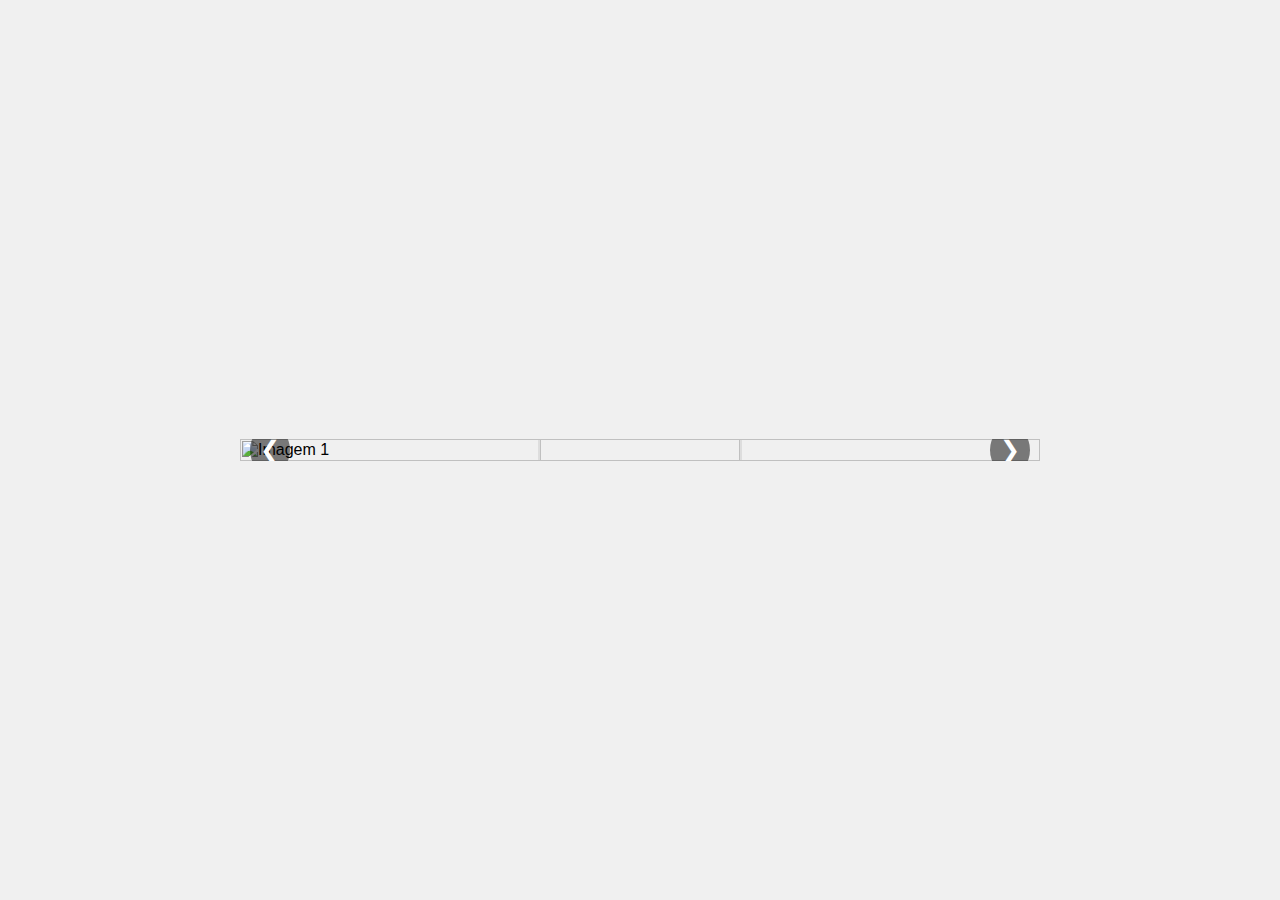
==== commit 3b550662: "Crud completo." ====
--- a/index.html
+++ b/index.html
@@ -75,7 +75,6 @@
     <meta charset="UTF-8">
     <meta name="viewport" content="width=device-width, initial-scale=1.0">
     <title>Carrossel com Imagem Destacada</title>
-    <!-- <link rel="stylesheet" href="styles.css"> -->
 </head>
 
 <body>
@@ -85,9 +84,9 @@
 
         <div class="carousel">
             <div class="carousel-images">
-                <img src="./projeto/img/imagens-oculos/imagem1.png" alt="Imagem 1">
-                <img src="./projeto/img/imagens-oculos/imagem2.jpeg" alt="Imagem 2">
-                <img src="./projeto/img/imagens-oculos/imagem3.jpeg" alt="Imagem 3">
+                <img src="./projeto/imagens-oculos/imagem1.png" alt="Imagem 1">
+                <img src="./projeto/imagens-oculos/imagem2.jpeg" alt="Imagem 2">
+                <img src="./projeto/imagens-oculos/imagem3.jpeg" alt="Imagem 3">
             </div>
             <button class="prev">❮</button>
             <button class="next">❯</button>
